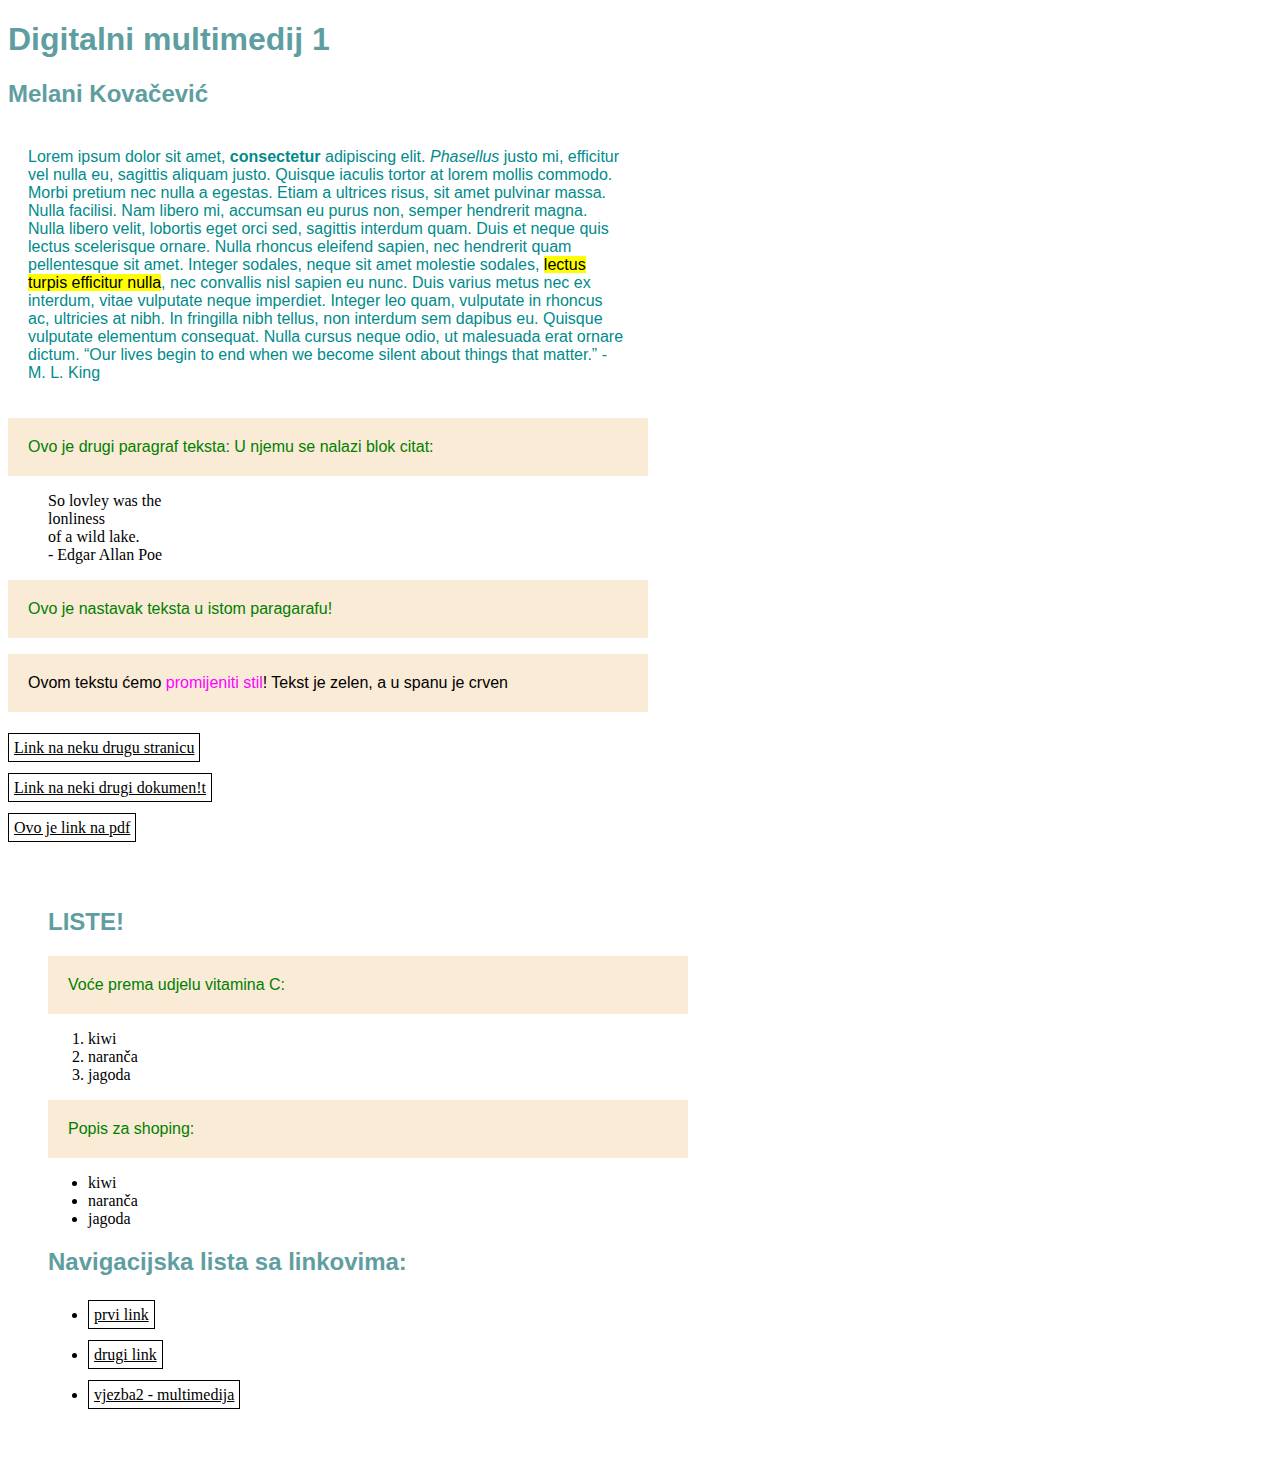
==== index.html @ 40fc17b6 "Add files via upload" ====
<!DOCTYPE html>
<html lang="en" dir="ltr">
  <head>
    <meta charset="utf-8">
    <title>moj html dokument</title>
    <link rel="stylesheet" href="stil.css"/>
  </head>
  <body class="pozadina">
<h1>Digitalni multimedij 1</h1>
<h2>Melani Kovačević</h2>
<p class="paragraf_2">Lorem ipsum dolor sit amet, <b>consectetur</b> adipiscing elit. <i>Phasellus</i> justo mi, efficitur vel nulla eu, sagittis aliquam justo. Quisque iaculis tortor at lorem mollis commodo. Morbi pretium nec nulla a egestas. Etiam a ultrices risus, sit amet pulvinar massa. Nulla facilisi. Nam libero mi, accumsan eu purus non, semper hendrerit magna. Nulla libero velit, lobortis eget orci sed, sagittis interdum quam. Duis et neque quis lectus scelerisque ornare. Nulla rhoncus eleifend sapien, nec hendrerit quam pellentesque sit amet. Integer sodales, neque sit amet molestie sodales, <mark>lectus turpis efficitur nulla</mark>, nec convallis nisl sapien eu nunc. Duis varius metus nec ex interdum, vitae vulputate neque imperdiet. Integer leo quam, vulputate in rhoncus ac, ultricies at nibh. In fringilla nibh tellus, non interdum sem dapibus eu. Quisque vulputate elementum consequat. Nulla cursus neque odio, ut malesuada erat ornare dictum. <q cite="">Our lives begin to end when we become silent about things that matter.</q> - M. L. King
</p>
<p>Ovo je drugi paragraf teksta: U njemu se nalazi blok citat:</p>
  <blockquote cite="http://">
      So lovley was the <br>
      lonliness <br>
      of a wild lake. <br>
      - Edgar Allan Poe
  </blockquote>
  <p>Ovo je nastavak teksta u istom paragarafu!
<p style="color: black;">Ovom tekstu ćemo <span >promijeniti stil</span>! Tekst je zelen, a u spanu je crven</p>

<a href="https://www.w3schools.com/">Link na neku drugu stranicu</a><br>
<a href="vjezba1.html">Link na neki drugi dokumen!t</a><br>
<a href="Dokumenti/vježba3.pdf">Ovo je link na pdf</a>
<div class="novi_blok">
<h2>LISTE!</h2>
<p>Voće prema udjelu vitamina C:</p>
<ol>
  <li>kiwi</li>
  <li>naranča</li>
  <li>jagoda</li>
</ol>
<p>Popis za shoping:</p>
<ul>
  <li>kiwi</li>
  <li>naranča</li>
  <li>jagoda</li>
</ul>
<h2>Navigacijska lista sa linkovima:</h2>
<nav>
  <ul>
    <li><a href="#">prvi link</a></li>
    <li><a href="#">drugi link</a></li>
    <li><a href="vjezba2.html">vjezba2 - multimedija</a></li>
  </ul>
</nav>
</div>

  </body>
</html>
---- stil.css ----
@charset "UTF-8";
/* CSS Document */
p {
  color:green;
  font-family:"Gill Sans", sans-serif;
  font-size-adjust: 16px;
  line-height: 18px;
  width: 600px;
  background-color: antiquewhite;
  padding: 20px;
}
.paragraf_2 {color:darkcyan; background-color: rgba(255, 255, 255, 0.5)}
.novi_blok {
  background-color: rgba(255, 255, 255, 0.9);
  padding: 20px;
  margin: 20px;
  width: 50%;
}
h1, h2 {
  font-family: sans-serif;
  color: cadetblue;
}

span {color: rgb(255, 0, 255);}
.pozadina{
  background-image: url("Slike/pexels-efe-ersoy-14822518.jpg");
}
.drugapozadina {
  background-color: darkgray;
}

a:link{
  color: black;
  background-color: white;
  padding: 5px;
  line-height: 40px;
  border:1px solid #000000;
}
a:hover{
  background-color: darkgray;
}
img {
  height: 300px;
}
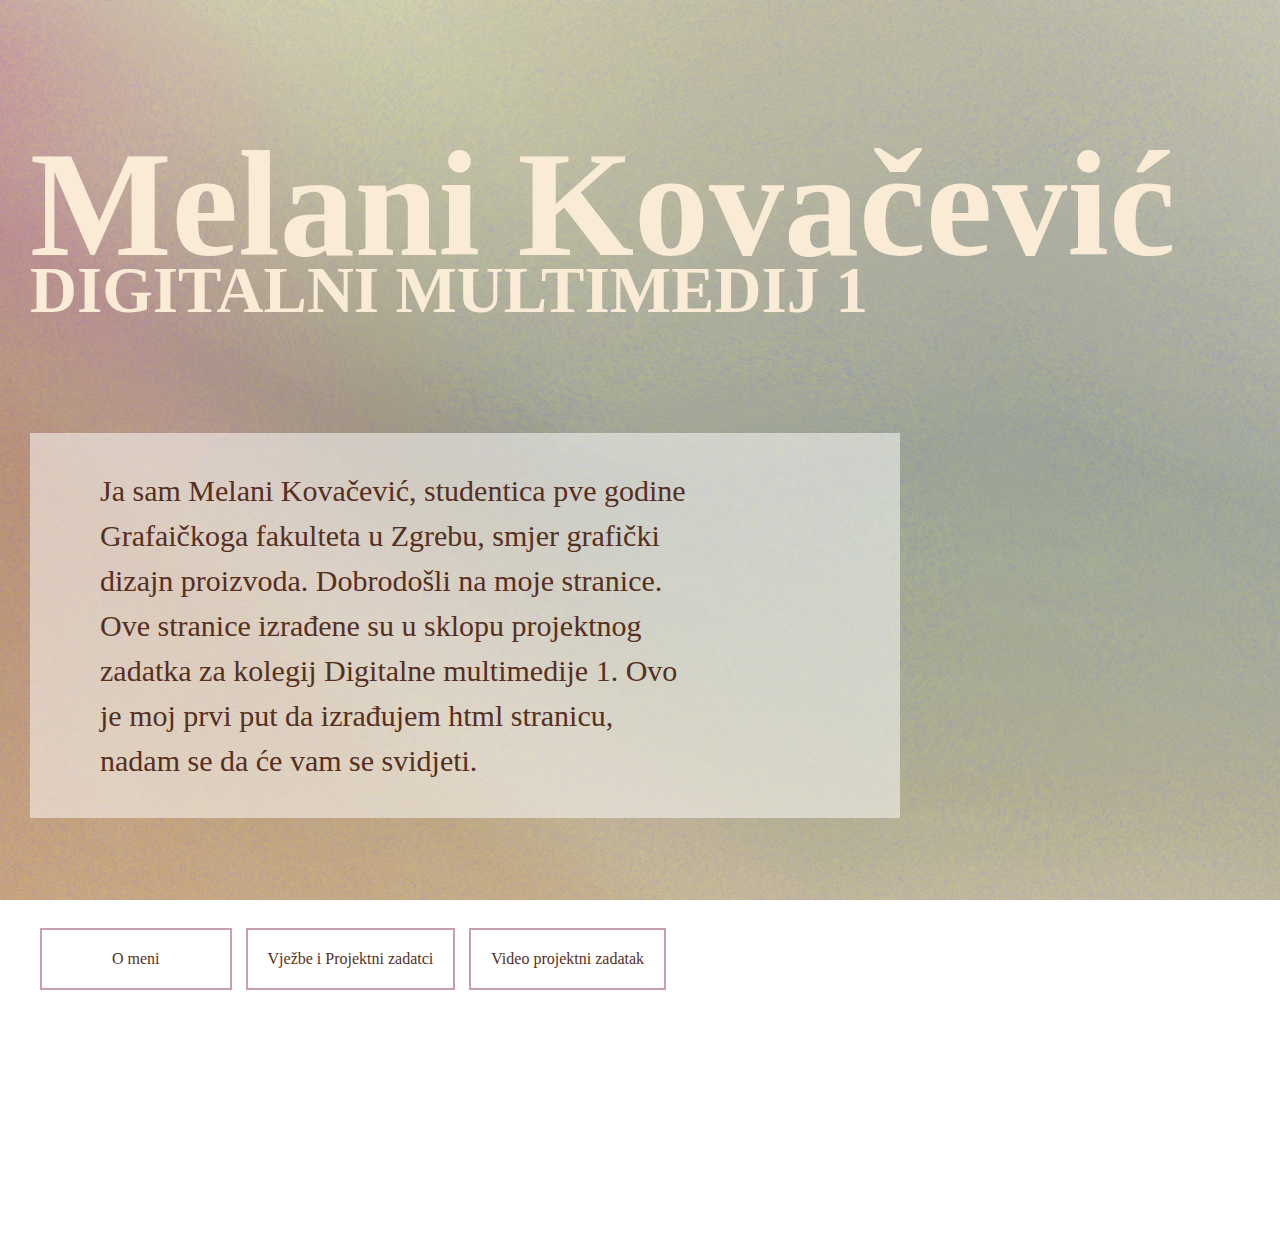
==== commit f8eb2fb6: "Add files via upload" ====
--- a/index.html
+++ b/index.html
@@ -6,46 +6,38 @@
     <link rel="stylesheet" href="stil.css"/>
   </head>
   <body class="pozadina">
-<h1>Digitalni multimedij 1</h1>
-<h2>Melani Kovačević</h2>
-<p class="paragraf_2">Lorem ipsum dolor sit amet, <b>consectetur</b> adipiscing elit. <i>Phasellus</i> justo mi, efficitur vel nulla eu, sagittis aliquam justo. Quisque iaculis tortor at lorem mollis commodo. Morbi pretium nec nulla a egestas. Etiam a ultrices risus, sit amet pulvinar massa. Nulla facilisi. Nam libero mi, accumsan eu purus non, semper hendrerit magna. Nulla libero velit, lobortis eget orci sed, sagittis interdum quam. Duis et neque quis lectus scelerisque ornare. Nulla rhoncus eleifend sapien, nec hendrerit quam pellentesque sit amet. Integer sodales, neque sit amet molestie sodales, <mark>lectus turpis efficitur nulla</mark>, nec convallis nisl sapien eu nunc. Duis varius metus nec ex interdum, vitae vulputate neque imperdiet. Integer leo quam, vulputate in rhoncus ac, ultricies at nibh. In fringilla nibh tellus, non interdum sem dapibus eu. Quisque vulputate elementum consequat. Nulla cursus neque odio, ut malesuada erat ornare dictum. <q cite="">Our lives begin to end when we become silent about things that matter.</q> - M. L. King
+
+<h1>Melani Kovačević</h1>
+<h2>DIGITALNI MULTIMEDIJ 1</h2>
+<p class="paragraf_1"> Ja sam Melani Kovačević, studentica pve godine
+  Grafaičkoga fakulteta u Zgrebu, smjer grafički dizajn proizvoda. Dobrodošli
+  na moje stranice. Ove stranice izrađene su u sklopu projektnog zadatka za
+  kolegij Digitalne multimedije 1. Ovo je moj prvi put da izrađujem html
+  stranicu, nadam se da će vam se svidjeti.
 </p>
-<p>Ovo je drugi paragraf teksta: U njemu se nalazi blok citat:</p>
-  <blockquote cite="http://">
-      So lovley was the <br>
-      lonliness <br>
-      of a wild lake. <br>
-      - Edgar Allan Poe
-  </blockquote>
-  <p>Ovo je nastavak teksta u istom paragarafu!
-<p style="color: black;">Ovom tekstu ćemo <span >promijeniti stil</span>! Tekst je zelen, a u spanu je crven</p>
 
-<a href="https://www.w3schools.com/">Link na neku drugu stranicu</a><br>
-<a href="vjezba1.html">Link na neki drugi dokumen!t</a><br>
-<a href="Dokumenti/vježba3.pdf">Ovo je link na pdf</a>
-<div class="novi_blok">
-<h2>LISTE!</h2>
-<p>Voće prema udjelu vitamina C:</p>
-<ol>
-  <li>kiwi</li>
-  <li>naranča</li>
-  <li>jagoda</li>
-</ol>
-<p>Popis za shoping:</p>
-<ul>
-  <li>kiwi</li>
-  <li>naranča</li>
-  <li>jagoda</li>
-</ul>
-<h2>Navigacijska lista sa linkovima:</h2>
-<nav>
-  <ul>
-    <li><a href="#">prvi link</a></li>
-    <li><a href="#">drugi link</a></li>
-    <li><a href="vjezba2.html">vjezba2 - multimedija</a></li>
-  </ul>
-</nav>
-</div>
+<title>Navigacijska lista</title>
+<style>
+li {display: inline-block;
+background-color: rgba(255, 255, 255, 0.5);
+padding: 20px;
+border: 2px solid #C8A1A8;
+margin-right: 10px}
+li:active {background-color:rgba(255, 255, 255);}
+li a {color:#562F21;
+      font-family: "PP Pangram Sans Rounded Narrow";
+      }
+li a:link {text-decoration:none;}
+li a:hover {text-decoration:underline;}
+</style>
+
+    <ul>
+      <li class="link1"><a href="o_meni.html">O meni</a></li>
+      <li><a href="vjezbe.html">Vježbe i Projektni zadatci</a></li>
+      <li><a href="video.html">Video projektni zadatak</a></li>
+    </ul>
+
+
 
   </body>
 </html>
--- a/stil.css
+++ b/stil.css
@@ -1,44 +1,547 @@
 @charset "UTF-8";
 /* CSS Document */
-p {
-  color:green;
-  font-family:"Gill Sans", sans-serif;
-  font-size-adjust: 16px;
-  line-height: 18px;
-  width: 600px;
-  background-color: antiquewhite;
-  padding: 20px;
-}
-.paragraf_2 {color:darkcyan; background-color: rgba(255, 255, 255, 0.5)}
-.novi_blok {
-  background-color: rgba(255, 255, 255, 0.9);
-  padding: 20px;
-  margin: 20px;
-  width: 50%;
-}
-h1, h2 {
-  font-family: sans-serif;
-  color: cadetblue;
-}
-
-span {color: rgb(255, 0, 255);}
-.pozadina{
-  background-image: url("Slike/pexels-efe-ersoy-14822518.jpg");
-}
+
+html {background: url("Slike/Untitled-2.png") no-repeat center fixed;
+      background-size: cover;
+}
+body {
+    min-height: 100%;
+    max-width: 1280px;
+    margin: 0 auto;
+    background-size: cover;
+}
+
+
+.paragraf_1 {color:#562F21;
+             font-size: 30px;
+             font-family: "League Spartan Light";
+             line-height: 1.5;
+             text-align: start;
+             padding: 35px;
+             padding-left: 70px;
+             padding-right: 200px;
+             background-color: rgba(255, 255, 255, 0.5);}
+
+.paragraf_1 {position: relative;
+             top: -330px;
+             left: 30px;
+}
+
+
 .drugapozadina {
-  background-color: darkgray;
-}
-
-a:link{
-  color: black;
-  background-color: white;
-  padding: 5px;
-  line-height: 40px;
-  border:1px solid #000000;
-}
-a:hover{
-  background-color: darkgray;
-}
-img {
-  height: 300px;
-}
+    min-height: 100%;
+    max-width: 1280px;
+    margin: 0 auto;
+    background-size: cover;}
+
+.link1 {padding: 20px 70px;}
+
+
+li {position: relative;
+top: -250px;
+left: 0px;}
+
+h1 {color: antiquewhite;
+  font-size: 150px;
+  font-family: "MelaniKovacevic";}
+h1 {position: relative;
+    top: 17px;
+    left: 30px;}
+
+h2 {color: antiquewhite;
+  font-size: 65px;
+  font-family: "PP Pangram Sans Rounded Narrow";}
+h2 {position: relative;
+      top: -120px;
+      left: 30px;}
+
+.Naslov2 {color: antiquewhite;
+          font-size: 99px;
+          font-family: "League Spartan ExtraBold";
+}
+
+.Podnaslov1 {color: #6D3D46;
+             font-size: 65px;
+             font-family: "PP Pangram Sans Rounded Narrow"
+             text-align: left;
+              padding: 20px;
+              padding-bottom: 50px;
+              padding-right: 627px;
+              padding-bottom: 50px;
+              background-color: rgba(255, 255, 255, 0.5);
+}
+.Podnaslov1 {position: absolute;
+                   top: 260px;
+                   left: 120px;
+                   margin-bottom:0px;
+}
+
+h3 {color: #6D3D46;
+    font-size: 55px;
+    padding: 8px;
+    padding-bottom: 25px;
+    padding-right: 1091px;
+    background-color: rgba(186, 132, 142, 0.5);
+    font-family: "PP Pangram Sans Rounded Narrow";}
+h3 {position: absolute;
+  margin-top: 143px;
+    left: 120px;}
+
+.Vjezba1 {position: absolute;
+          margin-top: 273px;
+          margin-left: 45px;
+          margin-bottom: 25px;}
+
+p {color:#562F21;
+   font-family:"League Spartan Light";
+   font-size: 30px;
+   line-height: 35px;
+   width: 600px;
+   background-color: antiquewhite;
+   padding: 20px;}
+p {position: absolute;
+  margin-top: 315px;
+  left: 723px;}
+
+h4 {color: #6D3D46;
+    font-size: 55px;
+    padding: 8px;
+    padding-bottom: 25px;
+    padding-right: 1091px;
+    background-color: rgba(186, 132, 142, 0.5);
+    font-family: "PP Pangram Sans Rounded Narrow";}
+h4 {position: absolute;
+  margin-top:593px;
+    left: 120px;
+  margin-bottom: 25px;}
+
+.Vjezba2 {position: absolute;
+          margin-top: 726px;
+          margin-left: 45px;
+        margin-bottom: 25px;}
+
+.p2 {color:#562F21;
+   font-family:"League Spartan Light";
+   font-size: 30px;
+   line-height: 35px;
+   width: 850px;
+   background-color: antiquewhite;
+   padding: 20px;}
+.p2 {position: absolute;
+       margin-top:793px;
+     left: 480px;}
+
+h5 {color: #6D3D46;
+    font-size: 55px;
+    padding: 8px;
+    padding-bottom: 25px;
+    padding-right: 1091px;
+    background-color: rgba(186, 132, 142, 0.5);
+    font-family: "PP Pangram Sans Rounded Narrow";}
+h5 {position: absolute;
+margin-bottom: 25px;
+left: 120px;
+margin-top: 1046px;}
+
+.Vjezba3 {position: absolute;
+margin-bottom: 25px;
+margin-left: 45px;
+margin-top: 1179px;}
+
+.p3 {color:#562F21;
+     font-family:"League Spartan Light";
+     font-size: 30px;
+     line-height: 35px;
+     width: 700px;
+     background-color: antiquewhite;
+     padding: 20px;}
+.p3 {position: absolute;
+margin-top: 1183px;
+left: 630px;}
+
+h6 {color: #6D3D46;
+    font-size: 55px;
+    padding: 8px;
+    padding-bottom: 25px;
+    padding-right: 1091px;
+    background-color: rgba(186, 132, 142, 0.5);
+    font-family: "PP Pangram Sans Rounded Narrow";}
+h6 {position: absolute;
+  left: 120px;
+margin-bottom: 25px;
+margin-top: 1499px;}
+
+.Vjezba4 {position: absolute;
+margin-left: 45px;
+margin-bottom: 25px;
+margin-top: 1632px;}
+
+.p4 {color:#562F21;
+    font-family:"League Spartan Light";
+    font-size: 30px;
+    line-height: 35px;
+    width: 700px;
+    background-color: antiquewhite;
+    padding: 20px;}
+.p4 {position: absolute;
+margin-top: 1618px;
+left:630px;}
+
+.h7 {color: #93152C;
+         font-size: 55px;
+         padding: 8px;
+         padding-bottom: 25px;
+         padding-right: 850px;
+         font-family: "PP Pangram Sans Rounded Narrow";}
+.h7 {position: absolute;
+margin-bottom: 25px;
+left: 120px;
+margin-top: 1952px;}
+
+.ProjektniZadatak1 {position: absolute;
+margin-left: 45px;
+margin-bottom: 25px;
+margin-top: 2085px;}
+
+.pro1 {color:#562F21;
+         font-family:"League Spartan Light";
+         font-size: 30px;
+         line-height: 35px;
+         width: 900px;
+         background-color: antiquewhite;
+         padding: 20px;}
+.pro1 {position: absolute;
+margin-top: 2101px;
+left:410px;}
+
+.Podnaslov2 {color: #6D3D46;
+                font-size: 65px;
+                font-family: "PP Pangram Sans Rounded Narrow"
+                text-align: left;
+                padding: 20px;
+                padding-bottom: 50px;
+                padding-right: 735px;
+                padding-bottom: 50px;
+                background-color: rgba(255, 255, 255, 0.5);}
+
+.Podnaslov2 {position: absolute;
+left: 120px;
+margin-bottom:0px;
+margin-top: 2950px;}
+
+.h8 {color: #562F21;
+                   font-size: 55px;
+                   padding: 8px;
+                   padding-bottom: 25px;
+                   padding-right: 1091px;
+                   font-family: "PP Pangram Sans Rounded Narrow";}
+.h8 {position: absolute;
+margin-bottom: 25px;
+margin-top: 143px;
+left: 120px;
+margin-top: 2549px;
+}
+
+.Vjezba5 {position: absolute;
+margin-left: 45px;
+margin-bottom: 25px;
+margin-top: 2682px;}
+
+.p5 {color:#562F21;
+                   font-family:"League Spartan Light";
+                   font-size: 30px;
+                   line-height: 35px;
+                   width: 600px;
+                   background-color: antiquewhite;
+                   padding: 20px;}
+.p5 {position: absolute;
+margin-top: 2688px;
+left: 700px;}
+
+.Vjezba6 {position: absolute;
+margin-left: 45px;
+margin-bottom: 25px;
+margin-top: 3135px;}
+
+.p6 {color:#562F21;
+    font-family:"League Spartan Light";
+    font-size: 30px;
+    line-height: 35px;
+    width: 700px;
+    background-color: antiquewhite;
+    padding: 20px;}
+.p6 {position: absolute;
+margin-top: 3165px;
+left: 580px;}
+
+.h9 {color: #562F21;
+    font-size: 55px;
+    font-family: "PP Pangram Sans Rounded Narrow";}
+.h9 {position: absolute;
+margin-bottom: 25px;
+left: 120px;
+margin-top: 3002px;}
+
+.Vjezba7 {position: absolute;
+margin-left: 45px;
+margin-bottom: 25px;
+margin-top: 3888px;}
+
+.p7 {color:#562F21;
+     font-family:"League Spartan Light";
+      font-size: 30px;
+      line-height: 35px;
+      width: 700px;
+      background-color: antiquewhite;
+      padding: 20px;}
+.p7 {position: absolute;
+margin-top: 3908px;
+left: 600px;}
+
+.h10 {color: #562F21;
+        font-size: 55px;
+        font-family: "PP Pangram Sans Rounded Narrow";}
+.h10 {position: absolute;
+margin-bottom: 25px;
+left: 120px;
+margin-top: 3755px;}
+
+.ProjektniZadatak2 {position: absolute;
+margin-left: 45px;
+margin-bottom: 25px;
+margin-top: 4341px;}
+
+.pro2 {color:#562F21;
+       font-family:"League Spartan Light";
+       font-size: 30px;
+       line-height: 35px;
+       width: 700px;
+       background-color: antiquewhite;
+       padding: 20px;}
+.pro2 {position: absolute;
+left: 650px;
+margin-top: 4316px;
+}
+
+.h11 {color: #93152C;
+     font-size: 55px;
+     padding: 8px;
+     padding-bottom: 25px;
+     padding-right: 850px;
+     font-family: "PP Pangram Sans Rounded Narrow";}
+.h11 {position: absolute;
+margin-bottom: 25px;
+left: 120px;
+margin-top: 4208px;}
+
+.Podnaslov3 {color: #6D3D46;
+            font-size: 65px;
+            font-family: "PP Pangram Sans Rounded Narrow"
+            text-align: left;
+            padding: 20px;
+            padding-bottom: 50px;
+            padding-right: 790px;
+            padding-bottom: 50px;
+            background-color: rgba(255, 255, 255, 0.5);
+}
+
+.Podnaslov3 {position: absolute;
+left: 120px;
+margin-bottom:0px;
+margin-top: 5287px;
+}
+
+
+.Vjezba8 {position: absolute;
+margin-left: 45px;
+margin-bottom: 25px;
+margin-top: 4949px;}
+
+.p8 {color:#562F21;
+       font-family:"League Spartan Light";
+       font-size: 30px;
+       line-height: 35px;
+       width: 450px;
+       background-color: antiquewhite;
+       padding: 20px;}
+.p8 {position: absolute;
+  margin-top: 4919px;
+  left: 897px;
+}
+
+.h12 {color: #6D3D46;
+     font-size: 55px;
+     font-family: "PP Pangram Sans Rounded Narrow";}
+.h12 {position: absolute;
+  margin-bottom: 25px;
+  margin-top: 143px;
+  margin-top: 4812px;
+}
+
+.Vjezba9 {position: absolute;
+margin-left: 45px;
+margin-bottom: 25px;
+margin-top: 5402px;}
+
+.p9 {color:#562F21;
+            font-family:"League Spartan Light";
+            font-size: 30px;
+            line-height: 35px;
+            width: 1100px;
+            background-color: antiquewhite;
+            padding: 18px;}
+.p9 {position: absolute;
+margin-top: 5743px;
+left: 165px;}
+
+.h13 {color: #6D3D46;
+          font-size: 55px;
+          font-family: "PP Pangram Sans Rounded Narrow";}
+
+.h13 {position: absolute;
+margin-bottom: 25px;
+left: 120px;
+margin-top: 5269px;}
+
+.linkback {position: absolute;
+left: 120px;
+margin-top: 5935px;}
+
+.linkback {background-color: rgba(255, 255, 255, 0.5);
+      padding: 20px;
+      border: 2px solid #C8A1A8;
+      margin-right: 10px}
+      a :active {background-color:rgba(255, 255, 255);}
+      a {color:#562F21;
+            font-family: "PP Pangram Sans Rounded Narrow";
+            }
+      a:link {text-decoration:none;}
+      a:hover {text-decoration:underline;}
+
+      a:link {color:#562F21;}
+      a:hover {color:#C25165;}
+
+.linkback2 {background-color: rgba(255, 255, 255, 0.5);
+      padding: 20px;
+      border: 2px solid #C8A1A8;
+      margin-right: 10px}
+      a :active {background-color:rgba(255, 255, 255);}
+      a {color:#562F21;
+            font-family: "PP Pangram Sans Rounded Narrow";
+            }
+      a:link {text-decoration:none;}
+      a:hover {text-decoration:underline;}
+
+.linkback2 {position: absolute;
+top: 1420px;
+left:130px}
+
+.linkback3 {position: absolute;
+              right:320px;
+              left:165px;
+              top:2055px;
+              right:1220px;}
+
+.linkback3 {background-color: rgba(255, 255, 255, 0.5);
+            padding: 20px;
+            border: 2px solid #C8A1A8;
+            margin-right: 10px}
+            a :active {background-color:rgba(255, 255, 255);}
+            a {color:#562F21;
+            font-family: "League Spartan Light";}
+  a:link {text-decoration:none;}
+  a:hover {text-decoration:underline;}
+
+
+      .video {color: antiquewhite;
+                font-size: 99px;
+                font-family: "League Spartan ExtraBold";}
+
+                  .pv {color:#562F21;
+                   font-size: 25px;
+                   font-family: "League Spartan Light";
+                   line-height: 1.5;
+                   text-align: left;
+                   padding: 25px;
+                   padding-left: 20px;
+                   padding-right: 20px;
+                   width: 950px;
+                   background-color: rgba(255, 255, 255, 0.5);}
+
+    .pv {position:absolute;
+      left:125px;
+      top: 700px;}
+
+.naslov  {color: antiquewhite;
+            font-size: 99px;
+            font-family: "League Spartan ExtraBold";}
+
+.paragrafom  {color:#562F21;
+             font-size: 25px;
+             font-family: "League Spartan Light";
+             line-height: 1.5;
+             text-align: start;
+             padding: 25px;
+             padding-left: 20px;
+             padding-right: 20px;
+             width: 1000px;
+             background-color: rgba(255, 255, 255, 0.5);
+           position: absolute;
+         top: -60px;
+       left: 160px;}
+
+
+.ompodnaslov {color: #6D3D46;
+    font-size: 55px;
+    padding: 8px;
+    padding-bottom: 25px;
+    padding-left: 50px;
+    background-color: rgba(186, 132, 142, 0.5);
+    font-family: "PP Pangram Sans Rounded Narrow";}
+
+.ompodnaslov {position: absolute;
+              right:320px;
+              left: 160px;
+              top:50px;}
+
+.mojiradovi {position: absolute;
+            right: 300px;
+            top: 780px;
+          left: 147px;}
+
+.ompodnaslov2 {color: #6D3D46;
+              font-size: 55px;
+              padding: 8px;
+              padding-bottom: 25px;
+              padding-left: 50px;
+              background-color: rgba(186, 132, 142, 0.5);
+              font-family: "PP Pangram Sans Rounded Narrow";}
+.ompodnaslov2 {position: absolute;
+              right:320px;
+              left: 160px;
+              top:930px;}
+
+.album {position: absolute;
+              right:320px;
+              left: 165px;
+              top:1655px;}
+
+.palbum {color:#562F21;
+             font-size: 25px;
+             font-family: "League Spartan Light";
+             line-height: 1.5;
+             text-align: start;
+             padding: 25px;
+             padding-left: 20px;
+             padding-right: 20px;
+             width: 600px;
+             background-color: rgba(255, 255, 255, 0.5);
+             position: absolute;
+             right:320px;
+             left: 495px;
+             top:1375px;}
+
+.profilnapint {position: absolute;
+              right:320px;
+              left:495px;
+              top:1855px;}
